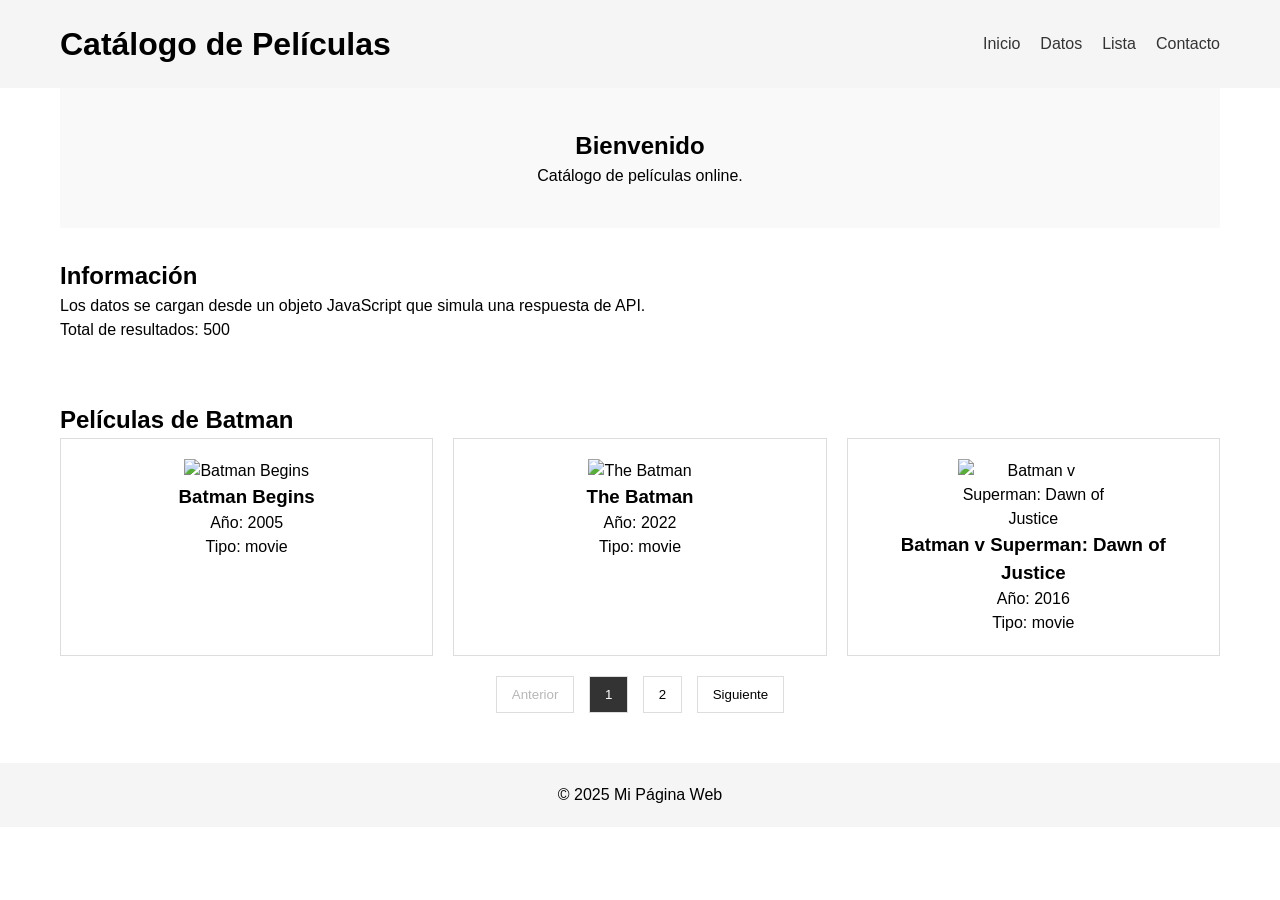
==== web-api-taller/index.html @ 33dc82f8 "feat: maquetación basica y estilos basicos" ====
<!DOCTYPE html>
<html lang="es">
<head>
    <meta charset="UTF-8">
    <meta name="viewport" content="width=device-width, initial-scale=1.0">
    <title>Catalogo de Películas</title>
    <link rel="stylesheet" href="css/styles.css">
</head>
<body>

    <!-- Header -->
    <header class="header">
        <div class="container">
            <h1>Catálogo de Películas</h1>

            <button class="menu-toggle" aria-expanded="false">☰</button>
            
            <nav class="nav">
                <ul>
                    <li><a href="#inicio">Inicio</a></li>
                    <li><a href="#datos">Datos</a></li>
                    <li><a href="#lista">Lista</a></li>
                    <li><a href="#contacto">Contacto</a></li>
                </ul>
            </nav>
        </div>
    </header>

    <!-- Main content -->
    <main id="main" class="main">
        <div class="container">
            
            <section id="inicio" class="hero">
                <h2>Bienvenido</h2>
                <p>Catálogo de películas online.</p>
            </section>

            <section id="datos" class="section">
                <h2>Información</h2>
                <p>Los datos se cargan desde un objeto JavaScript que simula una respuesta de API.</p>
                <p>Total de resultados: <span id="total-results">Cargando...</span></p>
            </section>

            <section id="lista" class="section">
                <h2>Películas de Batman</h2>
                <div class="grid" id="data-container">
                    <!-- Los datos se cargan aquí dinámicamente con JavaScript -->
                    <p>Cargando películas...</p>
                </div>
                
                <!-- Paginación -->
                <div class="pagination" id="pagination">
                    <button id="prev-btn" disabled>Anterior</button>
                    <button class="page-btn active" data-page="1">1</button>
                    <button class="page-btn" data-page="2">2</button>
                    <button id="next-btn">Siguiente</button>
                </div>
            </section>

        </div>
    </main>

    <!-- Footer -->
    <footer id="contacto" class="footer">
        <div class="container">
            <p>&copy; 2025 Mi Página Web</p>
        </div>
    </footer>

    <script src="js/app.js"></script>
</body>
</html>
---- web-api-taller/css/styles.css ----
/* Reset básico */
* {
    margin: 0;
    padding: 0;
    box-sizing: border-box;
}

body {
    font-family: Arial, sans-serif;
    line-height: 1.5;
}

/* Contenedor */
.container {
    max-width: 1200px;
    margin: 0 auto;
    padding: 0 20px;
}

/* Header y navegación */
.header {
    background: #f5f5f5;
    padding: 20px 0;
}

.header .container {
    display: flex;
    justify-content: space-between;
    align-items: center;
}

.nav ul {
    display: flex;
    list-style: none;
    gap: 20px;
}

.nav a {
    text-decoration: none;
    color: #333;
}

/* Menú móvil */
.menu-toggle {
    display: none;
    background: none;
    border: none;
    font-size: 1.5rem;
}

/* Main content */
.hero {
    text-align: center;
    padding: 40px 0;
    background: #f9f9f9;
}

.section {
    padding: 30px 0;
}

/* Grid */
.grid {
    display: grid;
    grid-template-columns: repeat(3, 1fr);
    gap: 20px;
}

.card {
    border: 1px solid #ddd;
    padding: 20px;
    text-align: center;
}

.movie-poster {
    width: 100%;
    max-width: 150px;
    height: auto;
}

/* Paginación */
.pagination {
    text-align: center;
    margin: 20px 0;
}

.pagination button {
    padding: 10px 15px;
    margin: 0 5px;
    border: 1px solid #ddd;
    background: white;
    cursor: pointer;
}

.pagination button.active {
    background: #333;
    color: white;
}

/* Footer */
.footer {
    background: #f5f5f5;
    text-align: center;
    padding: 20px 0;
}

/* Media queries - Responsivo */
@media (max-width: 768px) {
    .grid {
        grid-template-columns: repeat(2, 1fr);
    }
}

@media (max-width: 480px) {
    .menu-toggle {
        display: block;
    }
    
    .nav {
        display: none;
        position: absolute;
        top: 100%;
        left: 0;
        right: 0;
        background: white;
    }
    
    .nav.active {
        display: block;
    }
    
    .nav ul {
        flex-direction: column;
        gap: 0;
    }
    
    .nav a {
        display: block;
        padding: 15px 20px;
        border-bottom: 1px solid #eee;
    }
    
    .grid {
        grid-template-columns: 1fr;
    }
}
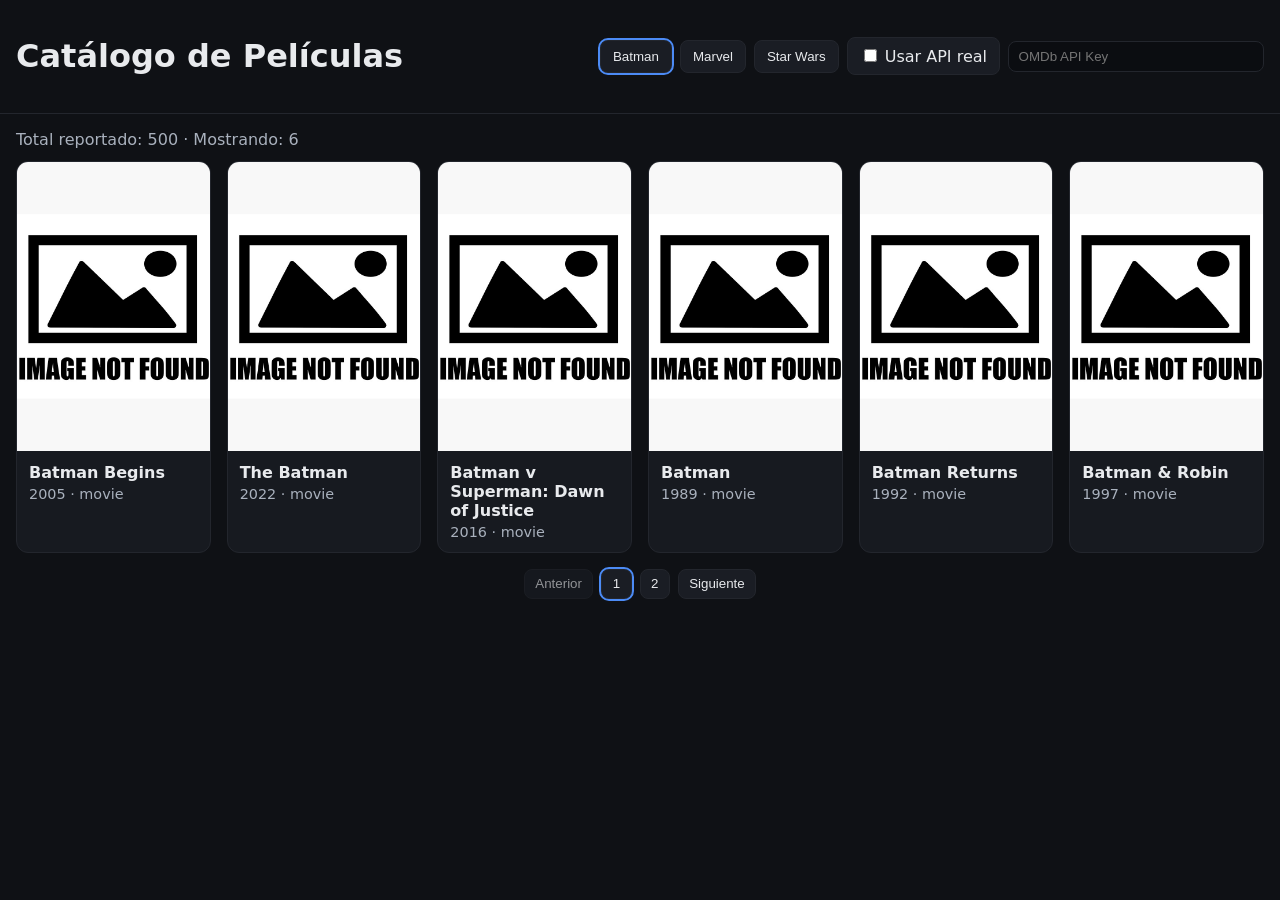
==== commit 3bbbdc14: "refactor: remove mock data and implement API integration for movie search application" ====
--- a/web-api-taller/index.html
+++ b/web-api-taller/index.html
@@ -1,72 +1,46 @@
 <!DOCTYPE html>
 <html lang="es">
 <head>
-    <meta charset="UTF-8">
-    <meta name="viewport" content="width=device-width, initial-scale=1.0">
-    <title>Catalogo de Películas</title>
-    <link rel="stylesheet" href="css/styles.css">
+  <meta charset="UTF-8"/>
+  <meta name="viewport" content="width=device-width, initial-scale=1.0"/>
+  <title>Catálogo de Películas</title>
+  <link rel="stylesheet" href="css/styles.css">
 </head>
 <body>
+  <header>
+    <h1>Catálogo de Películas</h1>
+    <div class="controls">
+      <button id="btnBatman" class="active" aria-pressed="true">Batman</button>
+      <button id="btnMarvel" aria-pressed="false">Marvel</button>
+      <button id="btnStarWars" aria-pressed="false">Star Wars</button>
 
-    <!-- Header -->
-    <header class="header">
-        <div class="container">
-            <h1>Catálogo de Películas</h1>
+      <label>
+        <input id="toggleMode" type="checkbox" />
+        Usar API real
+      </label>
+      <input id="apikey" placeholder="OMDb API Key" style="background:#0b0d11;color:#e8eaed;border:1px solid #23262d;padding:.45rem .6rem;border-radius:.5rem;width:16rem;">
+    </div>
+  </header>
 
-            <button class="menu-toggle" aria-expanded="false">☰</button>
-            
-            <nav class="nav">
-                <ul>
-                    <li><a href="#inicio">Inicio</a></li>
-                    <li><a href="#datos">Datos</a></li>
-                    <li><a href="#lista">Lista</a></li>
-                    <li><a href="#contacto">Contacto</a></li>
-                </ul>
-            </nav>
-        </div>
-    </header>
+  <main>
+    <div class="stats">
+      Total reportado: <span id="total">0</span> · Mostrando: <span id="count">0</span>
+    </div>
 
-    <!-- Main content -->
-    <main id="main" class="main">
-        <div class="container">
-            
-            <section id="inicio" class="hero">
-                <h2>Bienvenido</h2>
-                <p>Catálogo de películas online.</p>
-            </section>
+    <section id="status" class="sr-only" aria-live="polite"></section>
 
-            <section id="datos" class="section">
-                <h2>Información</h2>
-                <p>Los datos se cargan desde un objeto JavaScript que simula una respuesta de API.</p>
-                <p>Total de resultados: <span id="total-results">Cargando...</span></p>
-            </section>
+    <section id="grid" class="grid" aria-label="Listado de películas"></section>
 
-            <section id="lista" class="section">
-                <h2>Películas de Batman</h2>
-                <div class="grid" id="data-container">
-                    <!-- Los datos se cargan aquí dinámicamente con JavaScript -->
-                    <p>Cargando películas...</p>
-                </div>
-                
-                <!-- Paginación -->
-                <div class="pagination" id="pagination">
-                    <button id="prev-btn" disabled>Anterior</button>
-                    <button class="page-btn active" data-page="1">1</button>
-                    <button class="page-btn" data-page="2">2</button>
-                    <button id="next-btn">Siguiente</button>
-                </div>
-            </section>
+    <nav id="pagination" class="pagination" aria-label="Paginación">
+      <button id="prevBtn" disabled>Anterior</button>
+      <button id="nextBtn" disabled>Siguiente</button>
+    </nav>
+  </main>
 
-        </div>
-    </main>
+  <!-- (Opcional) también podrías definir la key global así:
+  <script>window.OMDB_API_KEY = "TU_API_KEY_REAL";</script>
+  -->
 
-    <!-- Footer -->
-    <footer id="contacto" class="footer">
-        <div class="container">
-            <p>&copy; 2025 Mi Página Web</p>
-        </div>
-    </footer>
-
-    <script src="js/app.js"></script>
+  <script src="js/app.js"></script>
 </body>
 </html>
--- a/web-api-taller/css/styles.css
+++ b/web-api-taller/css/styles.css
@@ -1,146 +1,134 @@
-/* Reset básico */
+:root {
+    --pad: 1rem;
+    --bg: #0f1115;
+    --fg: #e8eaed;
+    --muted: #a9b1bd;
+    --box: #1a1d24;
+    --line: #23262d;
+}
+
 * {
-    margin: 0;
-    padding: 0;
     box-sizing: border-box;
 }
 
 body {
-    font-family: Arial, sans-serif;
-    line-height: 1.5;
+    margin: 0;
+    font-family: system-ui, Arial, sans-serif;
+    background: var(--bg);
+    color: var(--fg);
 }
 
-/* Contenedor */
-.container {
-    max-width: 1200px;
-    margin: 0 auto;
-    padding: 0 20px;
+header {
+    display: flex;
+    flex-wrap: wrap;
+    gap: .75rem;
+    align-items: center;
+    justify-content: space-between;
+    padding: var(--pad);
+    border-bottom: 1px solid var(--line);
 }
 
-/* Header y navegación */
-.header {
-    background: #f5f5f5;
-    padding: 20px 0;
+.controls {
+    display: flex;
+    gap: .5rem;
+    align-items: center;
+    flex-wrap: wrap;
 }
 
-.header .container {
-    display: flex;
-    justify-content: space-between;
-    align-items: center;
+.controls button,
+.controls label {
+    background: var(--box);
+    border: 1px solid var(--line);
+    color: var(--fg);
+    padding: .5rem .75rem;
+    border-radius: .5rem;
+    cursor: pointer;
 }
 
-.nav ul {
-    display: flex;
-    list-style: none;
-    gap: 20px;
+.controls button.active {
+    outline: 2px solid #4c8bf5;
 }
 
-.nav a {
-    text-decoration: none;
-    color: #333;
+main {
+    padding: var(--pad);
 }
 
-/* Menú móvil */
-.menu-toggle {
-    display: none;
-    background: none;
-    border: none;
-    font-size: 1.5rem;
+.stats {
+    margin-bottom: .75rem;
+    color: var(--muted);
 }
 
-/* Main content */
-.hero {
-    text-align: center;
-    padding: 40px 0;
-    background: #f9f9f9;
-}
-
-.section {
-    padding: 30px 0;
-}
-
-/* Grid */
 .grid {
     display: grid;
-    grid-template-columns: repeat(3, 1fr);
-    gap: 20px;
+    gap: var(--pad);
+    grid-template-columns: repeat(auto-fill, minmax(180px, 1fr));
 }
 
 .card {
-    border: 1px solid #ddd;
-    padding: 20px;
-    text-align: center;
+    background: #171a20;
+    border: 1px solid var(--line);
+    border-radius: .75rem;
+    overflow: hidden;
+    display: flex;
+    flex-direction: column;
 }
 
-.movie-poster {
+.card img {
     width: 100%;
-    max-width: 150px;
-    height: auto;
+    aspect-ratio: 2/3;
+    object-fit: cover;
+    background: #0b0d11;
 }
 
-/* Paginación */
+.card .content {
+    padding: .75rem;
+}
+
+.card h3 {
+    margin: 0 0 .25rem;
+    font-size: 1rem;
+}
+
+.card p {
+    margin: 0;
+    color: var(--muted);
+    font-size: .9rem;
+}
+
 .pagination {
-    text-align: center;
-    margin: 20px 0;
+    display: flex;
+    gap: .5rem;
+    align-items: center;
+    justify-content: center;
+    padding: var(--pad);
 }
 
 .pagination button {
-    padding: 10px 15px;
-    margin: 0 5px;
-    border: 1px solid #ddd;
-    background: white;
+    background: var(--box);
+    border: 1px solid var(--line);
+    color: var(--fg);
+    padding: .4rem .65rem;
+    border-radius: .5rem;
     cursor: pointer;
 }
 
-.pagination button.active {
-    background: #333;
-    color: white;
+.pagination button[disabled] {
+    opacity: .6;
+    cursor: not-allowed;
 }
 
-/* Footer */
-.footer {
-    background: #f5f5f5;
-    text-align: center;
-    padding: 20px 0;
+.page-btn.active {
+    outline: 2px solid #4c8bf5;
 }
 
-/* Media queries - Responsivo */
-@media (max-width: 768px) {
-    .grid {
-        grid-template-columns: repeat(2, 1fr);
-    }
-}
-
-@media (max-width: 480px) {
-    .menu-toggle {
-        display: block;
-    }
-    
-    .nav {
-        display: none;
-        position: absolute;
-        top: 100%;
-        left: 0;
-        right: 0;
-        background: white;
-    }
-    
-    .nav.active {
-        display: block;
-    }
-    
-    .nav ul {
-        flex-direction: column;
-        gap: 0;
-    }
-    
-    .nav a {
-        display: block;
-        padding: 15px 20px;
-        border-bottom: 1px solid #eee;
-    }
-    
-    .grid {
-        grid-template-columns: 1fr;
-    }
+.sr-only {
+    position: absolute;
+    width: 1px;
+    height: 1px;
+    padding: 0;
+    margin: -1px;
+    overflow: hidden;
+    clip: rect(0, 0, 0, 0);
+    white-space: nowrap;
+    border: 0;
 }
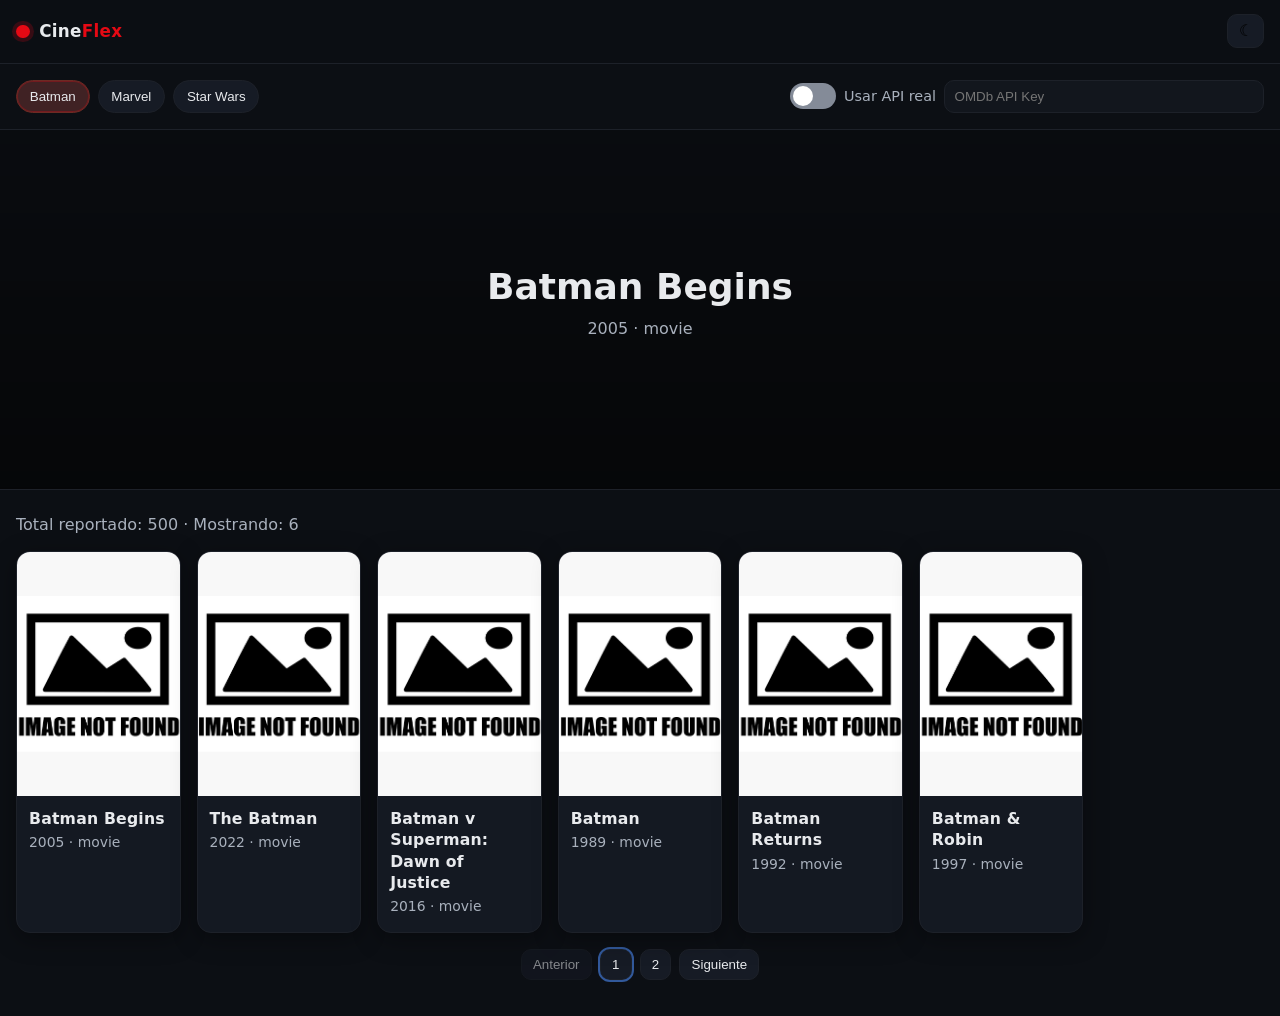
==== commit 3d6079ef: "feat: update styles" ====
--- a/web-api-taller/index.html
+++ b/web-api-taller/index.html
@@ -1,28 +1,57 @@
 <!DOCTYPE html>
-<html lang="es">
+<html lang="es" data-theme="dark">
 <head>
   <meta charset="UTF-8"/>
   <meta name="viewport" content="width=device-width, initial-scale=1.0"/>
   <title>Catálogo de Películas</title>
   <link rel="stylesheet" href="css/styles.css">
+  <meta name="color-scheme" content="light dark">
 </head>
 <body>
-  <header>
-    <h1>Catálogo de Películas</h1>
-    <div class="controls">
-      <button id="btnBatman" class="active" aria-pressed="true">Batman</button>
-      <button id="btnMarvel" aria-pressed="false">Marvel</button>
-      <button id="btnStarWars" aria-pressed="false">Star Wars</button>
+  <header class="site-header">
+    <div class="brand">
+      <span class="logo-dot"></span>
+      <h1 class="logo">Cine<span>Flex</span></h1>
+    </div>
 
-      <label>
-        <input id="toggleMode" type="checkbox" />
-        Usar API real
-      </label>
-      <input id="apikey" placeholder="OMDb API Key" style="background:#0b0d11;color:#e8eaed;border:1px solid #23262d;padding:.45rem .6rem;border-radius:.5rem;width:16rem;">
+    <div class="header-actions">
+      <!-- Theme toggle -->
+      <button id="themeToggle" class="icon-btn" aria-label="Cambiar tema" title="Cambiar tema">
+        <!-- ícono cambia vía CSS -->
+        <span class="icon theme"></span>
+      </button>
     </div>
   </header>
 
-  <main>
+  <nav class="top-controls">
+    <div class="pill-group" role="tablist" aria-label="Colecciones">
+      <button id="btnBatman" class="pill active" aria-pressed="true" role="tab">Batman</button>
+      <button id="btnMarvel" class="pill" aria-pressed="false" role="tab">Marvel</button>
+      <button id="btnStarWars" class="pill" aria-pressed="false" role="tab">Star Wars</button>
+    </div>
+
+    <div class="mode-group">
+      <label class="switch">
+        <input id="toggleMode" type="checkbox" />
+        <span class="slider"></span>
+      </label>
+      <span class="switch-label">Usar API real</span>
+
+      <input id="apikey" class="apikey" placeholder="OMDb API Key">
+    </div>
+  </nav>
+
+  <!-- Hero -->
+  <section id="hero" class="hero" aria-label="Destacado">
+    <div class="hero-bg" id="heroBg" aria-hidden="true"></div>
+    <div class="hero-overlay"></div>
+    <div class="hero-content">
+      <h2 id="heroTitle">Explora y descubre</h2>
+      <p id="heroSubtitle" class="muted">Elige una colección y navega por el catálogo.</p>
+    </div>
+  </section>
+
+  <main class="container">
     <div class="stats">
       Total reportado: <span id="total">0</span> · Mostrando: <span id="count">0</span>
     </div>
--- a/web-api-taller/css/styles.css
+++ b/web-api-taller/css/styles.css
@@ -1,134 +1,273 @@
+/* --------- Tema (Light/Dark) con variables --------- */
 :root {
-    --pad: 1rem;
-    --bg: #0f1115;
-    --fg: #e8eaed;
-    --muted: #a9b1bd;
-    --box: #1a1d24;
-    --line: #23262d;
-}
-
-* {
-    box-sizing: border-box;
-}
-
+  --radius: 14px;
+  --transition: 200ms ease;
+
+  /* Dark por defecto */
+  --bg: #0c0f14;
+  --bg-elev: #12161d;
+  --fg: #e8eaed;
+  --muted: #a9b1bd;
+  --line: #1d2129;
+  --accent: #e50914;
+  --accent-2: #4c8bf5;
+  --card: #141922;
+  --chip: #161b25;
+  --shadow: 0 6px 24px rgba(0,0,0,.35);
+  --blur: saturate(1.2) blur(18px);
+}
+
+@media (prefers-color-scheme: light) {
+  html:not([data-theme="dark"]) {
+    --bg: #f7f8fb;
+    --bg-elev: #ffffff;
+    --fg: #0f1115;
+    --muted: #606770;
+    --line: #e6e8ef;
+    --accent: #e50914;
+    --accent-2: #316de0;
+    --card: #ffffff;
+    --chip: #f0f3f9;
+    --shadow: 0 8px 24px rgba(0,0,0,.08);
+    --blur: saturate(1.05) blur(14px);
+  }
+}
+
+html[data-theme="light"] {
+  --bg: #f7f8fb;
+  --bg-elev: #ffffff;
+  --fg: #0f1115;
+  --muted: #606770;
+  --line: #e6e8ef;
+  --accent: #e50914;
+  --accent-2: #316de0;
+  --card: #ffffff;
+  --chip: #f0f3f9;
+  --shadow: 0 8px 24px rgba(0,0,0,.08);
+  --blur: saturate(1.05) blur(14px);
+}
+
+/* --------- Reset básico --------- */
+* { box-sizing: border-box; }
+html, body { height: 100%; }
 body {
-    margin: 0;
-    font-family: system-ui, Arial, sans-serif;
-    background: var(--bg);
-    color: var(--fg);
-}
-
-header {
-    display: flex;
-    flex-wrap: wrap;
-    gap: .75rem;
-    align-items: center;
-    justify-content: space-between;
-    padding: var(--pad);
-    border-bottom: 1px solid var(--line);
-}
-
-.controls {
-    display: flex;
-    gap: .5rem;
-    align-items: center;
-    flex-wrap: wrap;
-}
-
-.controls button,
-.controls label {
-    background: var(--box);
-    border: 1px solid var(--line);
-    color: var(--fg);
-    padding: .5rem .75rem;
-    border-radius: .5rem;
-    cursor: pointer;
-}
-
-.controls button.active {
-    outline: 2px solid #4c8bf5;
-}
-
-main {
-    padding: var(--pad);
-}
-
-.stats {
-    margin-bottom: .75rem;
-    color: var(--muted);
-}
-
+  margin: 0;
+  font-family: ui-sans-serif, system-ui, -apple-system, Segoe UI, Roboto, Arial, "Noto Sans", "Apple Color Emoji", "Segoe UI Emoji";
+  background: var(--bg);
+  color: var(--fg);
+  line-height: 1.35;
+}
+
+/* --------- Header --------- */
+.site-header {
+  position: sticky;
+  top: 0;
+  z-index: 40;
+  display: flex;
+  align-items: center;
+  justify-content: space-between;
+  gap: .75rem;
+  padding: .9rem 1rem;
+  background: color-mix(in lab, var(--bg) 88%, transparent);
+  backdrop-filter: var(--blur);
+  border-bottom: 1px solid var(--line);
+}
+
+.brand { display: flex; align-items: center; gap: .6rem; }
+.logo-dot {
+  width: .85rem; height: .85rem; border-radius: 999px; background: var(--accent);
+  box-shadow: 0 0 0 .25rem color-mix(in lab, var(--accent) 20%, transparent);
+}
+.logo { margin: 0; font-size: 1.05rem; letter-spacing: .3px; font-weight: 700; }
+.logo span { color: var(--accent); }
+
+.header-actions { display: flex; align-items: center; gap: .5rem; }
+
+.icon-btn {
+  background: var(--chip);
+  border: 1px solid var(--line);
+  border-radius: 10px;
+  padding: .5rem .65rem;
+  cursor: pointer;
+  transition: transform var(--transition), background var(--transition);
+}
+.icon-btn:hover { transform: translateY(-1px); }
+
+/* icono tema */
+.icon.theme::before {
+  content: "☾";
+  display: block;
+  font-size: 1rem;
+  line-height: 1;
+}
+html[data-theme="light"] .icon.theme::before { content: "☼"; }
+
+/* --------- Controles superiores --------- */
+.top-controls {
+  display: grid;
+  grid-template-columns: 1fr auto;
+  gap: .75rem 1rem;
+  padding: 1rem;
+  border-bottom: 1px solid var(--line);
+  background: var(--bg);
+}
+
+.pill-group {
+  display: flex; flex-wrap: wrap; gap: .5rem;
+}
+.pill {
+  appearance: none;
+  border: 1px solid var(--line);
+  background: var(--chip);
+  color: var(--fg);
+  padding: .45rem .8rem;
+  border-radius: 999px;
+  cursor: pointer;
+  transition: background var(--transition), transform var(--transition), border-color var(--transition);
+}
+.pill.active {
+  background: color-mix(in lab, var(--accent) 20%, var(--chip));
+  border-color: color-mix(in lab, var(--accent) 40%, var(--line));
+  box-shadow: inset 0 0 0 1px color-mix(in lab, var(--accent) 30%, transparent);
+}
+
+.mode-group {
+  display: flex; flex-wrap: wrap; align-items: center; justify-content: flex-end;
+  gap: .5rem;
+}
+
+.apikey {
+  background: var(--bg-elev);
+  color: var(--fg);
+  border: 1px solid var(--line);
+  padding: .5rem .6rem;
+  border-radius: 10px;
+  width: min(20rem, 55vw);
+}
+
+/* switch estilo iOS */
+.switch { position: relative; display: inline-block; width: 46px; height: 26px; }
+.switch input { opacity: 0; width: 0; height: 0; }
+.slider {
+  position: absolute; inset: 0;
+  cursor: pointer;
+  background: #848b98; border-radius: 999px;
+  transition: background var(--transition);
+}
+.slider::before {
+  content: "";
+  position: absolute; height: 20px; width: 20px; left: 3px; top: 3px;
+  background: white; border-radius: 999px; transition: transform var(--transition);
+}
+.switch input:checked + .slider { background: var(--accent-2); }
+.switch input:checked + .slider::before { transform: translateX(20px); }
+.switch-label { color: var(--muted); font-size: .9rem; }
+
+/* --------- Hero --------- */
+.hero {
+  position: relative;
+  min-height: clamp(180px, 30vw, 360px);
+  display: grid; place-items: center;
+  overflow: hidden;
+  border-bottom: 1px solid var(--line);
+}
+.hero-bg {
+  position: absolute; inset: 0; background-size: cover; background-position: center;
+  filter: blur(18px) saturate(1.1) brightness(.65);
+  transform: scale(1.1);
+}
+html[data-theme="light"] .hero-bg { filter: blur(16px) saturate(1.05) brightness(.95); }
+.hero-overlay {
+  position: absolute; inset: 0;
+  background: linear-gradient(180deg, rgba(0,0,0,.25) 0%, rgba(0,0,0,.6) 100%);
+  mix-blend-mode: multiply;
+  pointer-events: none;
+}
+html[data-theme="light"] .hero-overlay {
+  background: linear-gradient(180deg, rgba(255,255,255,.0) 0%, rgba(255,255,255,.6) 100%);
+  mix-blend-mode: normal;
+}
+.hero-content {
+  position: relative; text-align: center; padding: 2.5rem 1rem;
+}
+.hero h2 { margin: 0; font-size: clamp(1.25rem, 3.5vw, 2.25rem); }
+.muted { color: var(--muted); margin-top: .35rem; }
+
+/* --------- Contenido --------- */
+.container { padding: 1rem; }
+
+.stats { margin: .5rem 0 1rem; color: var(--muted); }
+
+/* --------- Grid estilo catálogo --------- */
 .grid {
-    display: grid;
-    gap: var(--pad);
-    grid-template-columns: repeat(auto-fill, minmax(180px, 1fr));
+  display: grid;
+  gap: clamp(.75rem, 2vw, 1rem);
+  grid-template-columns: repeat(auto-fill, minmax(160px, 1fr));
 }
 
 .card {
-    background: #171a20;
-    border: 1px solid var(--line);
-    border-radius: .75rem;
-    overflow: hidden;
-    display: flex;
-    flex-direction: column;
-}
+  position: relative;
+  background: var(--card);
+  border: 1px solid var(--line);
+  border-radius: var(--radius);
+  overflow: hidden;
+  box-shadow: var(--shadow);
+  transition: transform var(--transition), box-shadow var(--transition), border-color var(--transition);
+  display: flex; flex-direction: column;
+}
+.card:hover { transform: translateY(-3px); }
 
 .card img {
-    width: 100%;
-    aspect-ratio: 2/3;
-    object-fit: cover;
-    background: #0b0d11;
+  width: 100%;
+  aspect-ratio: 2/3;
+  object-fit: cover;
+  background: #0b0d11;
+  display: block;
 }
 
 .card .content {
-    padding: .75rem;
-}
-
+  padding: .75rem .75rem 1rem;
+}
 .card h3 {
-    margin: 0 0 .25rem;
-    font-size: 1rem;
-}
-
+  margin: 0 0 .25rem;
+  font-size: .98rem;
+  font-weight: 700;
+  letter-spacing: .2px;
+}
 .card p {
-    margin: 0;
-    color: var(--muted);
-    font-size: .9rem;
-}
-
+  margin: 0; color: var(--muted); font-size: .87rem;
+}
+
+/* --------- Paginación --------- */
 .pagination {
-    display: flex;
-    gap: .5rem;
-    align-items: center;
-    justify-content: center;
-    padding: var(--pad);
-}
-
+  display: flex; gap: .5rem; align-items: center; justify-content: center;
+  padding: 1rem 0 1.25rem;
+}
 .pagination button {
-    background: var(--box);
-    border: 1px solid var(--line);
-    color: var(--fg);
-    padding: .4rem .65rem;
-    border-radius: .5rem;
-    cursor: pointer;
-}
-
-.pagination button[disabled] {
-    opacity: .6;
-    cursor: not-allowed;
-}
-
-.page-btn.active {
-    outline: 2px solid #4c8bf5;
-}
-
+  background: var(--chip);
+  border: 1px solid var(--line);
+  color: var(--fg);
+  padding: .45rem .7rem;
+  border-radius: 10px;
+  cursor: pointer;
+}
+.pagination button[disabled] { opacity: .55; cursor: not-allowed; }
+.page-btn.active { outline: 2px solid color-mix(in lab, var(--accent-2) 60%, transparent); }
+
+/* --------- Accesibilidad --------- */
 .sr-only {
-    position: absolute;
-    width: 1px;
-    height: 1px;
-    padding: 0;
-    margin: -1px;
-    overflow: hidden;
-    clip: rect(0, 0, 0, 0);
-    white-space: nowrap;
-    border: 0;
-}+  position: absolute; width: 1px; height: 1px; padding: 0; margin: -1px;
+  overflow: hidden; clip: rect(0, 0, 0, 0); white-space: nowrap; border: 0;
+}
+
+/* --------- Responsivo --------- */
+@media (max-width: 860px) {
+  .top-controls {
+    grid-template-columns: 1fr;
+  }
+  .mode-group { justify-content: flex-start; }
+}
+@media (max-width: 420px) {
+  .pill { padding: .4rem .65rem; font-size: .92rem; }
+  .apikey { width: 100%; }
+}
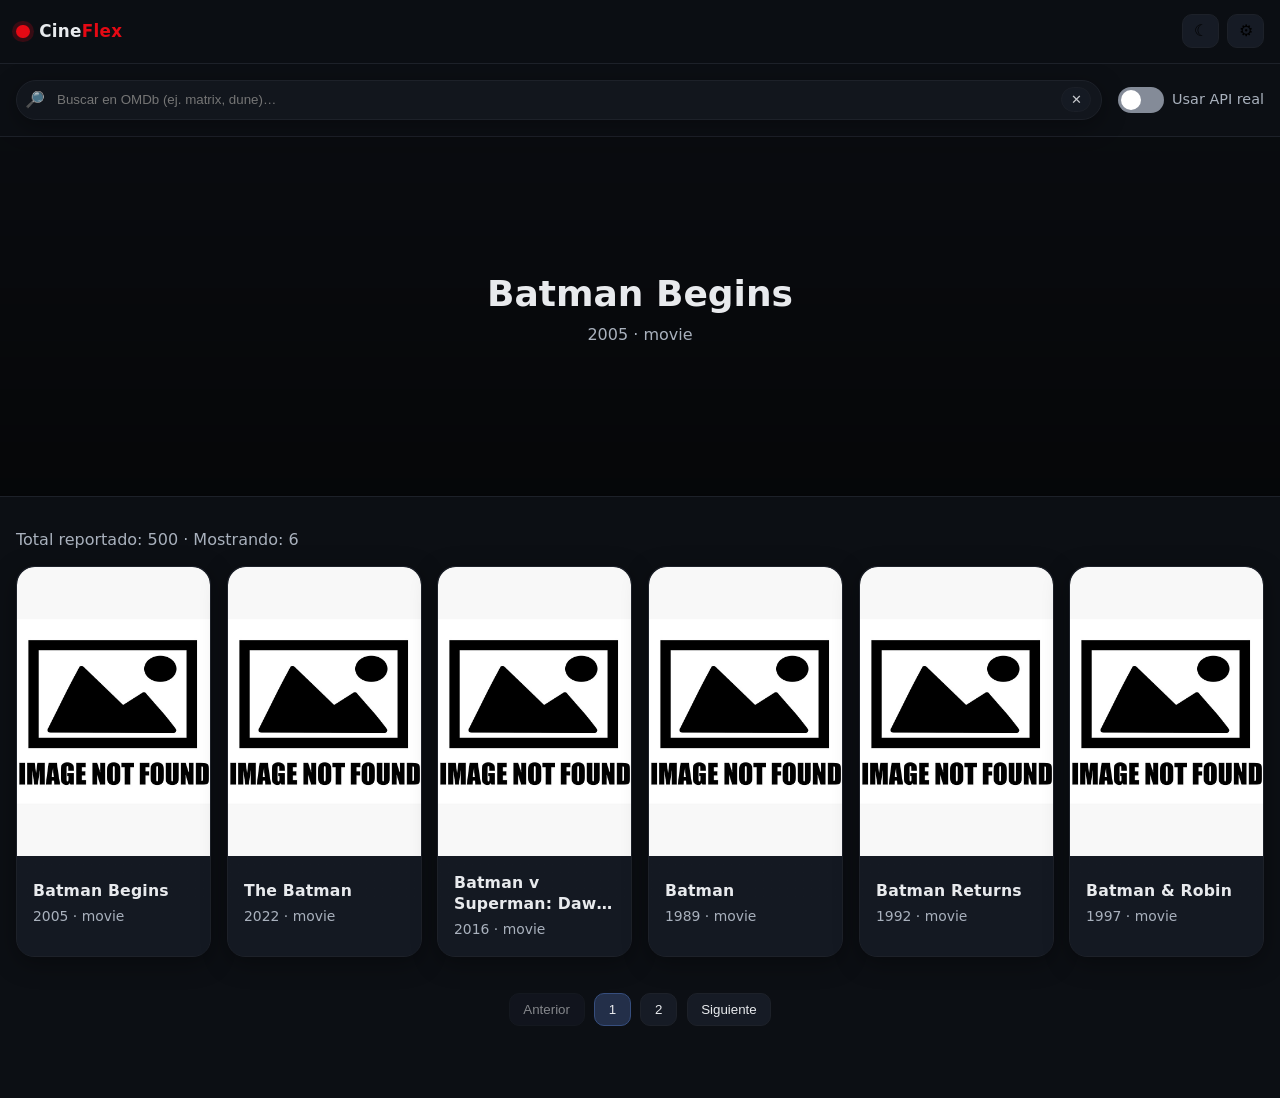
==== commit 21b79086: "feat: Implement settings modal for API key management and enhance search functionality - Added a mod" ====
--- a/web-api-taller/index.html
+++ b/web-api-taller/index.html
@@ -1,12 +1,14 @@
 <!DOCTYPE html>
 <html lang="es" data-theme="dark">
+
 <head>
-  <meta charset="UTF-8"/>
-  <meta name="viewport" content="width=device-width, initial-scale=1.0"/>
+  <meta charset="UTF-8" />
+  <meta name="viewport" content="width=device-width, initial-scale=1.0" />
   <title>Catálogo de Películas</title>
   <link rel="stylesheet" href="css/styles.css">
   <meta name="color-scheme" content="light dark">
 </head>
+
 <body>
   <header class="site-header">
     <div class="brand">
@@ -15,31 +17,53 @@
     </div>
 
     <div class="header-actions">
-      <!-- Theme toggle -->
+      <!-- Cambiar tema -->
       <button id="themeToggle" class="icon-btn" aria-label="Cambiar tema" title="Cambiar tema">
-        <!-- ícono cambia vía CSS -->
         <span class="icon theme"></span>
+      </button>
+
+      <!-- Configuración -->
+      <button id="settingsBtn" class="icon-btn" aria-label="Configuración" title="Configuración">
+        <span class="icon gear"></span>
       </button>
     </div>
   </header>
 
   <nav class="top-controls">
-    <div class="pill-group" role="tablist" aria-label="Colecciones">
-      <button id="btnBatman" class="pill active" aria-pressed="true" role="tab">Batman</button>
-      <button id="btnMarvel" class="pill" aria-pressed="false" role="tab">Marvel</button>
-      <button id="btnStarWars" class="pill" aria-pressed="false" role="tab">Star Wars</button>
-    </div>
+    <!-- Buscador -->
+    <form class="search" id="searchForm" role="search" aria-label="Buscar películas">
+      <span class="search-icon">🔎</span>
+      <input id="searchInput" type="search" placeholder="Buscar en OMDb (ej. matrix, dune)…" autocomplete="off" />
+      <button type="button" id="clearSearch" class="clear" aria-label="Limpiar búsqueda">✕</button>
+    </form>
 
+    <!-- Modo API -->
     <div class="mode-group">
       <label class="switch">
         <input id="toggleMode" type="checkbox" />
         <span class="slider"></span>
       </label>
       <span class="switch-label">Usar API real</span>
-
-      <input id="apikey" class="apikey" placeholder="OMDb API Key">
     </div>
   </nav>
+
+  <!-- Modal de Configuración -->
+  <dialog id="settingsDialog" class="settings-dialog">
+    <form method="dialog" class="settings-card" id="settingsForm">
+      <h3>Configuración</h3>
+      <label class="field">
+        <span>OMDb API Key</span>
+        <input id="apikeySetting" type="text" placeholder="p.ej. 503d794f" autocomplete="off" />
+      </label>
+
+      <div class="actions">
+        <button type="submit" id="saveSettings" class="btn primary">Guardar</button>
+        <button type="button" id="closeSettings" class="btn">Cerrar</button>
+      </div>
+      <p class="hint">La clave se guarda en este navegador (localStorage).</p>
+    </form>
+  </dialog>
+
 
   <!-- Hero -->
   <section id="hero" class="hero" aria-label="Destacado">
@@ -72,4 +96,5 @@
 
   <script src="js/app.js"></script>
 </body>
-</html>
+
+</html>
--- a/web-api-taller/css/styles.css
+++ b/web-api-taller/css/styles.css
@@ -13,7 +13,7 @@
   --accent-2: #4c8bf5;
   --card: #141922;
   --chip: #161b25;
-  --shadow: 0 6px 24px rgba(0,0,0,.35);
+  --shadow: 0 6px 24px rgba(0, 0, 0, .35);
   --blur: saturate(1.2) blur(18px);
 }
 
@@ -28,7 +28,7 @@
     --accent-2: #316de0;
     --card: #ffffff;
     --chip: #f0f3f9;
-    --shadow: 0 8px 24px rgba(0,0,0,.08);
+    --shadow: 0 8px 24px rgba(0, 0, 0, .08);
     --blur: saturate(1.05) blur(14px);
   }
 }
@@ -43,13 +43,20 @@
   --accent-2: #316de0;
   --card: #ffffff;
   --chip: #f0f3f9;
-  --shadow: 0 8px 24px rgba(0,0,0,.08);
+  --shadow: 0 8px 24px rgba(0, 0, 0, .08);
   --blur: saturate(1.05) blur(14px);
 }
 
 /* --------- Reset básico --------- */
-* { box-sizing: border-box; }
-html, body { height: 100%; }
+* {
+  box-sizing: border-box;
+}
+
+html,
+body {
+  height: 100%;
+}
+
 body {
   margin: 0;
   font-family: ui-sans-serif, system-ui, -apple-system, Segoe UI, Roboto, Arial, "Noto Sans", "Apple Color Emoji", "Segoe UI Emoji";
@@ -73,15 +80,36 @@
   border-bottom: 1px solid var(--line);
 }
 
-.brand { display: flex; align-items: center; gap: .6rem; }
+.brand {
+  display: flex;
+  align-items: center;
+  gap: .6rem;
+}
+
 .logo-dot {
-  width: .85rem; height: .85rem; border-radius: 999px; background: var(--accent);
+  width: .85rem;
+  height: .85rem;
+  border-radius: 999px;
+  background: var(--accent);
   box-shadow: 0 0 0 .25rem color-mix(in lab, var(--accent) 20%, transparent);
 }
-.logo { margin: 0; font-size: 1.05rem; letter-spacing: .3px; font-weight: 700; }
-.logo span { color: var(--accent); }
-
-.header-actions { display: flex; align-items: center; gap: .5rem; }
+
+.logo {
+  margin: 0;
+  font-size: 1.05rem;
+  letter-spacing: .3px;
+  font-weight: 700;
+}
+
+.logo span {
+  color: var(--accent);
+}
+
+.header-actions {
+  display: flex;
+  align-items: center;
+  gap: .5rem;
+}
 
 .icon-btn {
   background: var(--chip);
@@ -91,7 +119,10 @@
   cursor: pointer;
   transition: transform var(--transition), background var(--transition);
 }
-.icon-btn:hover { transform: translateY(-1px); }
+
+.icon-btn:hover {
+  transform: translateY(-1px);
+}
 
 /* icono tema */
 .icon.theme::before {
@@ -100,7 +131,18 @@
   font-size: 1rem;
   line-height: 1;
 }
-html[data-theme="light"] .icon.theme::before { content: "☼"; }
+
+html[data-theme="light"] .icon.theme::before {
+  content: "☼";
+}
+
+/* Icono engranaje */
+.icon.gear::before {
+  content: "⚙";
+  display: block;
+  font-size: 1rem;
+  line-height: 1;
+}
 
 /* --------- Controles superiores --------- */
 .top-controls {
@@ -112,152 +154,350 @@
   background: var(--bg);
 }
 
-.pill-group {
-  display: flex; flex-wrap: wrap; gap: .5rem;
-}
-.pill {
+.mode-group {
+  display: flex;
+  flex-wrap: wrap;
+  align-items: center;
+  justify-content: flex-end;
+  gap: .5rem;
+}
+
+.switch {
+  position: relative;
+  display: inline-block;
+  width: 46px;
+  height: 26px;
+}
+
+.switch input {
+  opacity: 0;
+  width: 0;
+  height: 0;
+}
+
+.slider {
+  position: absolute;
+  inset: 0;
+  cursor: pointer;
+  background: #848b98;
+  border-radius: 999px;
+  transition: background var(--transition);
+}
+
+.slider::before {
+  content: "";
+  position: absolute;
+  height: 20px;
+  width: 20px;
+  left: 3px;
+  top: 3px;
+  background: white;
+  border-radius: 999px;
+  transition: transform var(--transition);
+}
+
+.switch input:checked+.slider {
+  background: var(--accent-2);
+}
+
+.switch input:checked+.slider::before {
+  transform: translateX(20px);
+}
+
+.switch-label {
+  color: var(--muted);
+  font-size: .9rem;
+}
+
+/* --------- Buscador --------- */
+.search {
+  display: grid;
+  grid-template-columns: auto 1fr auto;
+  align-items: center;
+  gap: .5rem;
+  background: var(--bg-elev);
+  border: 1px solid var(--line);
+  border-radius: 999px;
+  padding: .4rem .6rem .4rem .5rem;
+  min-width: min(36rem, 100%);
+  box-shadow: var(--shadow);
+}
+
+.search-icon {
+  opacity: .8;
+  font-size: 1rem;
+}
+
+.search input {
+  background: transparent;
+  border: 0;
+  color: var(--fg);
+  outline: none;
+  padding: .25rem .25rem;
+  min-width: 10rem;
+}
+
+.search .clear {
   appearance: none;
-  border: 1px solid var(--line);
+  border: 0;
   background: var(--chip);
   color: var(--fg);
-  padding: .45rem .8rem;
+  border: 1px solid var(--line);
+  padding: .25rem .55rem;
   border-radius: 999px;
   cursor: pointer;
-  transition: background var(--transition), transform var(--transition), border-color var(--transition);
-}
-.pill.active {
-  background: color-mix(in lab, var(--accent) 20%, var(--chip));
-  border-color: color-mix(in lab, var(--accent) 40%, var(--line));
-  box-shadow: inset 0 0 0 1px color-mix(in lab, var(--accent) 30%, transparent);
-}
-
-.mode-group {
-  display: flex; flex-wrap: wrap; align-items: center; justify-content: flex-end;
+  opacity: .85;
+}
+
+.search .clear:hover {
+  opacity: 1;
+}
+
+/* Dialog de Configuración */
+.settings-dialog::backdrop {
+  background: rgba(0, 0, 0, .5);
+}
+
+.settings-card {
+  width: min(480px, 92vw);
+  background: var(--bg-elev);
+  color: var(--fg);
+  border: 1px solid var(--line);
+  border-radius: 16px;
+  padding: 1rem 1rem 1.1rem;
+  box-shadow: var(--shadow);
+}
+
+.settings-card h3 {
+  margin: 0 0 .75rem 0;
+}
+
+.field {
+  display: grid;
+  gap: .35rem;
+  margin-bottom: .85rem;
+}
+
+.field span {
+  color: var(--muted);
+  font-size: .9rem;
+}
+
+.field input {
+  background: var(--bg);
+  color: var(--fg);
+  border: 1px solid var(--line);
+  padding: .55rem .6rem;
+  border-radius: 10px;
+  width: 100%;
+}
+
+.actions {
+  display: flex;
   gap: .5rem;
-}
-
-.apikey {
-  background: var(--bg-elev);
-  color: var(--fg);
-  border: 1px solid var(--line);
-  padding: .5rem .6rem;
+  justify-content: flex-end;
+  margin-top: .5rem;
+}
+
+.btn {
+  appearance: none;
+  border: 1px solid var(--line);
+  background: var(--chip);
+  color: var(--fg);
+  padding: .5rem .8rem;
   border-radius: 10px;
-  width: min(20rem, 55vw);
-}
-
-/* switch estilo iOS */
-.switch { position: relative; display: inline-block; width: 46px; height: 26px; }
-.switch input { opacity: 0; width: 0; height: 0; }
-.slider {
-  position: absolute; inset: 0;
   cursor: pointer;
-  background: #848b98; border-radius: 999px;
-  transition: background var(--transition);
-}
-.slider::before {
-  content: "";
-  position: absolute; height: 20px; width: 20px; left: 3px; top: 3px;
-  background: white; border-radius: 999px; transition: transform var(--transition);
-}
-.switch input:checked + .slider { background: var(--accent-2); }
-.switch input:checked + .slider::before { transform: translateX(20px); }
-.switch-label { color: var(--muted); font-size: .9rem; }
+}
+
+.btn.primary {
+  background: color-mix(in lab, var(--accent-2) 20%, var(--chip));
+  border-color: color-mix(in lab, var(--accent-2) 45%, var(--line));
+}
+
+.hint {
+  color: var(--muted);
+  font-size: .85rem;
+  margin: .6rem 0 0;
+}
 
 /* --------- Hero --------- */
 .hero {
   position: relative;
   min-height: clamp(180px, 30vw, 360px);
-  display: grid; place-items: center;
+  display: grid;
+  place-items: center;
   overflow: hidden;
   border-bottom: 1px solid var(--line);
-}
+  margin-bottom: .5rem;
+}
+
 .hero-bg {
-  position: absolute; inset: 0; background-size: cover; background-position: center;
+  position: absolute;
+  inset: 0;
+  background-size: cover;
+  background-position: center;
   filter: blur(18px) saturate(1.1) brightness(.65);
   transform: scale(1.1);
 }
-html[data-theme="light"] .hero-bg { filter: blur(16px) saturate(1.05) brightness(.95); }
+
+html[data-theme="light"] .hero-bg {
+  filter: blur(16px) saturate(1.05) brightness(.95);
+}
+
 .hero-overlay {
-  position: absolute; inset: 0;
-  background: linear-gradient(180deg, rgba(0,0,0,.25) 0%, rgba(0,0,0,.6) 100%);
+  position: absolute;
+  inset: 0;
+  background: linear-gradient(180deg, rgba(0, 0, 0, .25) 0%, rgba(0, 0, 0, .6) 100%);
   mix-blend-mode: multiply;
   pointer-events: none;
 }
+
 html[data-theme="light"] .hero-overlay {
-  background: linear-gradient(180deg, rgba(255,255,255,.0) 0%, rgba(255,255,255,.6) 100%);
+  background: linear-gradient(180deg, rgba(255, 255, 255, .0) 0%, rgba(255, 255, 255, .6) 100%);
   mix-blend-mode: normal;
 }
+
 .hero-content {
-  position: relative; text-align: center; padding: 2.5rem 1rem;
-}
-.hero h2 { margin: 0; font-size: clamp(1.25rem, 3.5vw, 2.25rem); }
-.muted { color: var(--muted); margin-top: .35rem; }
+  position: relative;
+  text-align: center;
+  padding: 2.5rem 1rem;
+}
+
+.hero h2 {
+  margin: 0;
+  font-size: clamp(1.25rem, 3.5vw, 2.25rem);
+}
+
+.muted {
+  color: var(--muted);
+  margin-top: .35rem;
+}
 
 /* --------- Contenido --------- */
-.container { padding: 1rem; }
-
-.stats { margin: .5rem 0 1rem; color: var(--muted); }
+.container {
+  padding: 1rem 1rem 2.5rem;
+  max-width: 1400px;
+  margin: 0 auto;
+}
+
+.stats {
+  margin: .5rem 0 1rem;
+  color: var(--muted);
+}
 
 /* --------- Grid estilo catálogo --------- */
 .grid {
   display: grid;
   gap: clamp(.75rem, 2vw, 1rem);
-  grid-template-columns: repeat(auto-fill, minmax(160px, 1fr));
+  grid-template-columns: repeat(auto-fill, minmax(190px, 1fr));
+  align-items: stretch;
+  margin-bottom: 1rem;
 }
 
 .card {
   position: relative;
   background: var(--card);
   border: 1px solid var(--line);
-  border-radius: var(--radius);
+  border-radius: 18px;
   overflow: hidden;
   box-shadow: var(--shadow);
   transition: transform var(--transition), box-shadow var(--transition), border-color var(--transition);
-  display: flex; flex-direction: column;
-}
-.card:hover { transform: translateY(-3px); }
+  display: flex;
+  flex-direction: column;
+  height: 100%;
+  will-change: transform;
+}
+
+.card:hover {
+  transform: translateY(-3px);
+}
 
 .card img {
   width: 100%;
   aspect-ratio: 2/3;
   object-fit: cover;
+  object-position: center top;
   background: #0b0d11;
   display: block;
+  border-top-left-radius: inherit;
+  border-top-right-radius: inherit;
 }
 
 .card .content {
-  padding: .75rem .75rem 1rem;
-}
+  margin-top: auto;
+  padding: 1rem 1rem 1.1rem;
+  min-height: 92px;
+  background: linear-gradient(
+    180deg,
+    color-mix(in lab, var(--card) 90%, transparent) 0%,
+    var(--card) 100%
+  );
+}
+
 .card h3 {
-  margin: 0 0 .25rem;
+  margin: 0 0 .35rem;
   font-size: .98rem;
   font-weight: 700;
   letter-spacing: .2px;
-}
+  display: -webkit-box;
+  -webkit-line-clamp: 2;
+  -webkit-box-orient: vertical;
+  overflow: hidden;
+}
+
 .card p {
-  margin: 0; color: var(--muted); font-size: .87rem;
+  margin: 0;
+  color: var(--muted);
+  font-size: .87rem;
+  white-space: nowrap;
+  overflow: hidden;
+  text-overflow: ellipsis;
 }
 
 /* --------- Paginación --------- */
 .pagination {
-  display: flex; gap: .5rem; align-items: center; justify-content: center;
-  padding: 1rem 0 1.25rem;
-}
+  display: flex;
+  gap: .6rem;
+  align-items: center;
+  justify-content: center;
+  padding: 1.25rem 0 2rem;
+}
+
 .pagination button {
   background: var(--chip);
   border: 1px solid var(--line);
   color: var(--fg);
-  padding: .45rem .7rem;
+  padding: .5rem .85rem;
   border-radius: 10px;
   cursor: pointer;
-}
-.pagination button[disabled] { opacity: .55; cursor: not-allowed; }
-.page-btn.active { outline: 2px solid color-mix(in lab, var(--accent-2) 60%, transparent); }
+  transition: background var(--transition), transform var(--transition);
+}
+
+.pagination button:hover:not([disabled]) {
+  transform: translateY(-1px);
+}
+
+.pagination button[disabled] {
+  opacity: .55;
+  cursor: not-allowed;
+}
+
+.pagination .page-btn.active {
+  background: color-mix(in lab, var(--accent-2) 20%, var(--chip));
+  border-color: color-mix(in lab, var(--accent-2) 45%, var(--line));
+}
 
 /* --------- Accesibilidad --------- */
 .sr-only {
-  position: absolute; width: 1px; height: 1px; padding: 0; margin: -1px;
-  overflow: hidden; clip: rect(0, 0, 0, 0); white-space: nowrap; border: 0;
+  position: absolute;
+  width: 1px;
+  height: 1px;
+  padding: 0;
+  margin: -1px;
+  overflow: hidden;
+  clip: rect(0, 0, 0, 0);
+  white-space: nowrap;
+  border: 0;
 }
 
 /* --------- Responsivo --------- */
@@ -265,9 +505,19 @@
   .top-controls {
     grid-template-columns: 1fr;
   }
-  .mode-group { justify-content: flex-start; }
-}
+
+  .search {
+    order: 2;
+  }
+
+  .mode-group {
+    order: 3;
+    justify-content: flex-start;
+  }
+}
+
 @media (max-width: 420px) {
-  .pill { padding: .4rem .65rem; font-size: .92rem; }
-  .apikey { width: 100%; }
-}
+  .apikey {
+    width: 100%;
+  }
+}
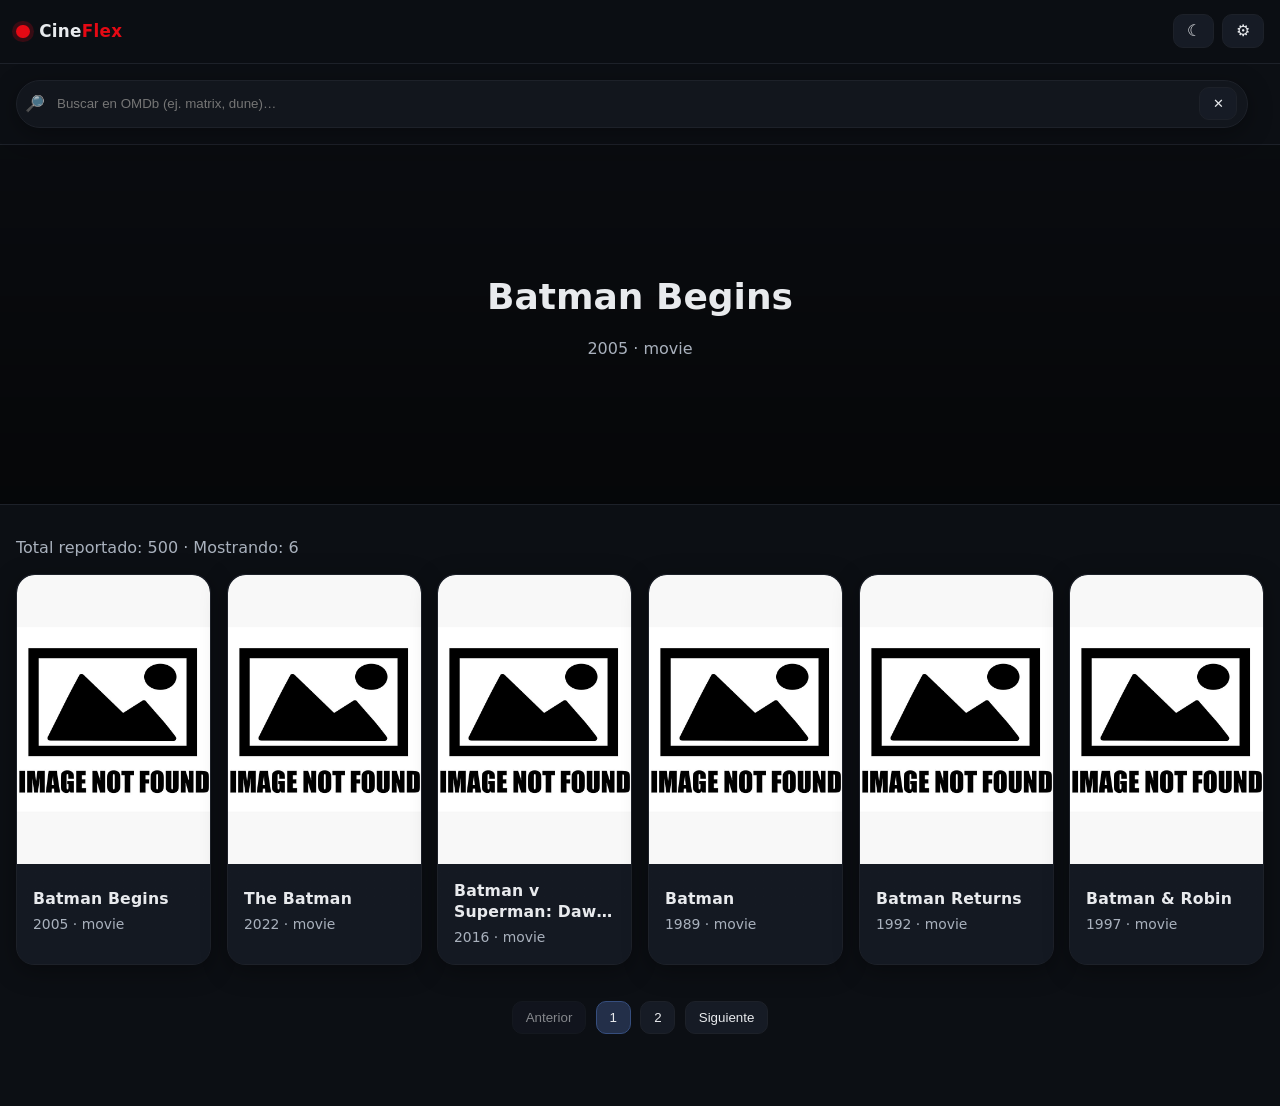
==== commit 2e5d3100: "style: Update CSS for compactness and improve readability; remove unused API mode toggle fix: Set de" ====
--- a/web-api-taller/index.html
+++ b/web-api-taller/index.html
@@ -38,13 +38,13 @@
     </form>
 
     <!-- Modo API -->
-    <div class="mode-group">
+    <!-- <div class="mode-group">
       <label class="switch">
         <input id="toggleMode" type="checkbox" />
         <span class="slider"></span>
       </label>
       <span class="switch-label">Usar API real</span>
-    </div>
+    </div> -->
   </nav>
 
   <!-- Modal de Configuración -->
@@ -60,7 +60,6 @@
         <button type="submit" id="saveSettings" class="btn primary">Guardar</button>
         <button type="button" id="closeSettings" class="btn">Cerrar</button>
       </div>
-      <p class="hint">La clave se guarda en este navegador (localStorage).</p>
     </form>
   </dialog>
 
--- a/web-api-taller/css/styles.css
+++ b/web-api-taller/css/styles.css
@@ -1,4 +1,8 @@
-/* --------- Tema (Light/Dark) con variables --------- */
+/* =======================
+   CINEFLEX · CSS compacto
+   ======================= */
+
+/* ---- Tokens ---- */
 :root {
   --radius: 14px;
   --transition: 200ms ease;
@@ -13,511 +17,145 @@
   --accent-2: #4c8bf5;
   --card: #141922;
   --chip: #161b25;
-  --shadow: 0 6px 24px rgba(0, 0, 0, .35);
+  --shadow: 0 6px 24px rgba(0,0,0,.35);
   --blur: saturate(1.2) blur(18px);
 }
 
-@media (prefers-color-scheme: light) {
-  html:not([data-theme="dark"]) {
-    --bg: #f7f8fb;
-    --bg-elev: #ffffff;
-    --fg: #0f1115;
-    --muted: #606770;
-    --line: #e6e8ef;
-    --accent: #e50914;
-    --accent-2: #316de0;
-    --card: #ffffff;
-    --chip: #f0f3f9;
-    --shadow: 0 8px 24px rgba(0, 0, 0, .08);
-    --blur: saturate(1.05) blur(14px);
-  }
+/* Único override de tema (eliminamos el @media duplicado) */
+html[data-theme="light"] {
+  --bg:#f7f8fb; --bg-elev:#fff; --fg:#0f1115; --muted:#606770; --line:#e6e8ef;
+  --accent:#e50914; --accent-2:#316de0; --card:#fff; --chip:#f0f3f9;
+  --shadow:0 8px 24px rgba(0,0,0,.08); --blur:saturate(1.05) blur(14px);
 }
 
-html[data-theme="light"] {
-  --bg: #f7f8fb;
-  --bg-elev: #ffffff;
-  --fg: #0f1115;
-  --muted: #606770;
-  --line: #e6e8ef;
-  --accent: #e50914;
-  --accent-2: #316de0;
-  --card: #ffffff;
-  --chip: #f0f3f9;
-  --shadow: 0 8px 24px rgba(0, 0, 0, .08);
-  --blur: saturate(1.05) blur(14px);
+/* ---- Reset mínimo ---- */
+*{box-sizing:border-box}
+html,body{height:100%}
+body{
+  margin:0;
+  font-family:ui-sans-serif,system-ui,-apple-system,Segoe UI,Roboto,Arial,"Noto Sans","Apple Color Emoji","Segoe UI Emoji";
+  background:var(--bg); color:var(--fg); line-height:1.35;
 }
 
-/* --------- Reset básico --------- */
-* {
-  box-sizing: border-box;
+/* ---- Utilidades compartidas ---- */
+:where(.btn,.icon-btn,.pagination button,.search .clear){
+  appearance:none; border:1px solid var(--line); background:var(--chip); color:var(--fg);
+  padding:.5rem .8rem; border-radius:10px; cursor:pointer;
+  transition:background var(--transition),transform var(--transition)
+}
+:where(.icon-btn,.pagination button):hover:not([disabled]){ transform:translateY(-1px) }
+.btn.primary{
+  background:color-mix(in lab,var(--accent-2) 20%,var(--chip));
+  border-color:color-mix(in lab,var(--accent-2) 45%,var(--line));
+}
+.muted{color:var(--muted)}
+.sr-only{position:absolute;width:1px;height:1px;padding:0;margin:-1px;overflow:hidden;clip:rect(0,0,0,0);white-space:nowrap;border:0}
+:where(button,[href],input,dialog,[tabindex]):focus-visible{outline:2px solid var(--accent-2); outline-offset:2px}
+
+/* ---- Header ---- */
+.site-header{
+  position:sticky; top:0; z-index:40; display:flex; align-items:center; justify-content:space-between; gap:.75rem;
+  padding:.9rem 1rem; background:color-mix(in lab,var(--bg) 88%,transparent); backdrop-filter:var(--blur); border-bottom:1px solid var(--line)
+}
+.brand{display:flex;align-items:center;gap:.6rem}
+.logo-dot{width:.85rem;height:.85rem;border-radius:999px;background:var(--accent);box-shadow:0 0 0 .25rem color-mix(in lab,var(--accent) 20%,transparent)}
+.logo{margin:0;font-size:1.05rem;letter-spacing:.3px;font-weight:700}
+.logo span{color:var(--accent)}
+.header-actions{display:flex;align-items:center;gap:.5rem}
+.icon.theme::before{content:"☾";display:block;font-size:1rem;line-height:1}
+html[data-theme="light"] .icon.theme::before{content:"☼"}
+.icon.gear::before{content:"⚙";display:block;font-size:1rem;line-height:1}
+
+/* ---- Controles superiores ---- */
+.top-controls{
+  display:grid; grid-template-columns:1fr auto; gap:.75rem 1rem; padding:1rem; border-bottom:1px solid var(--line); background:var(--bg)
+}
+.mode-group{display:flex;flex-wrap:wrap;align-items:center;justify-content:flex-end;gap:.5rem}
+.switch{position:relative;display:inline-block;width:46px;height:26px}
+.switch input{opacity:0;width:0;height:0}
+.slider{position:absolute;inset:0;cursor:pointer;background:#848b98;border-radius:999px;transition:background var(--transition)}
+.slider::before{content:"";position:absolute;height:20px;width:20px;left:3px;top:3px;background:#fff;border-radius:999px;transition:transform var(--transition)}
+.switch input:checked+.slider{background:var(--accent-2)}
+.switch input:checked+.slider::before{transform:translateX(20px)}
+.switch-label{color:var(--muted);font-size:.9rem}
+
+/* ---- Buscador ---- */
+.search{
+  display:grid;grid-template-columns:auto 1fr auto;align-items:center;gap:.5rem;
+  background:var(--bg-elev); border:1px solid var(--line); border-radius:999px;
+  padding:.4rem .6rem .4rem .5rem; min-width:min(36rem,100%); box-shadow:var(--shadow)
+}
+.search-icon{opacity:.8;font-size:1rem}
+.search input{background:transparent;border:0;color:var(--fg);outline:none;padding:.25rem;min-width:10rem}
+
+/* ---- Dialog de configuración ---- */
+.settings-dialog::backdrop{background:rgba(0,0,0,.5)}
+.settings-card{
+  width:min(480px,92vw); background:var(--bg-elev); color:var(--fg); border:1px solid var(--line);
+  border-radius:16px; padding:1rem 1rem 1.1rem; box-shadow:var(--shadow)
+}
+.settings-card h3{margin:0 0 .75rem}
+.field{display:grid;gap:.35rem;margin-bottom:.85rem}
+.field span{color:var(--muted);font-size:.9rem}
+.field input{background:var(--bg);color:var(--fg);border:1px solid var(--line);padding:.55rem .6rem;border-radius:10px;width:100%}
+.actions{display:flex;gap:.5rem;justify-content:flex-end;margin-top:.5rem}
+.hint{color:var(--muted);font-size:.85rem;margin:.6rem 0 0}
+
+/* ---- Hero ---- */
+.hero{
+  position:relative; min-height:clamp(180px,30vw,360px); display:grid; place-items:center; overflow:hidden;
+  border-bottom:1px solid var(--line); margin-bottom:.5rem
+}
+.hero-bg{
+  position:absolute; inset:0; background-size:cover; background-position:center;
+  filter:blur(18px) saturate(1.1) brightness(.65); transform:scale(1.1)
+}
+html[data-theme="light"] .hero-bg{filter:blur(16px) saturate(1.05) brightness(.95)}
+.hero-overlay{position:absolute;inset:0;background:linear-gradient(180deg,rgba(0,0,0,.25) 0%,rgba(0,0,0,.6) 100%);mix-blend-mode:multiply;pointer-events:none}
+html[data-theme="light"] .hero-overlay{background:linear-gradient(180deg,rgba(255,255,255,0) 0%,rgba(255,255,255,.6) 100%);mix-blend-mode:normal}
+.hero-content{position:relative;text-align:center;padding:2.5rem 1rem}
+.hero h2{margin:0;font-size:clamp(1.25rem,3.5vw,2.25rem)}
+
+/* ---- Contenido ---- */
+.container{padding:1rem 1rem 2.5rem;max-width:1400px;margin:0 auto}
+.stats{margin:.5rem 0 1rem;color:var(--muted)}
+
+/* ---- Grid catálogo ---- */
+.grid{
+  display:grid; gap:clamp(.75rem,2vw,1rem); grid-template-columns:repeat(auto-fill,minmax(190px,1fr));
+  align-items:stretch; margin-bottom:1rem
+}
+.card{
+  position:relative; background:var(--card); border:1px solid var(--line); border-radius:18px; overflow:hidden; box-shadow:var(--shadow);
+  transition:transform var(--transition), box-shadow var(--transition), border-color var(--transition);
+  display:flex; flex-direction:column; height:100%; will-change:transform
+}
+.card:hover{transform:translateY(-3px)}
+.card img{
+  width:100%; aspect-ratio:2/3; object-fit:cover; object-position:center top; background:#0b0d11; display:block;
+  border-top-left-radius:inherit; border-top-right-radius:inherit
+}
+.card .content{
+  margin-top:auto; padding:1rem 1rem 1.1rem; min-height:92px;
+  background:linear-gradient(180deg,color-mix(in lab,var(--card) 90%,transparent) 0%,var(--card) 100%)
+}
+.card h3{
+  margin:0 0 .35rem; font-size:.98rem; font-weight:700; letter-spacing:.2px;
+  display:-webkit-box; -webkit-line-clamp:2; -webkit-box-orient:vertical; overflow:hidden
+}
+.card p{margin:0;color:var(--muted);font-size:.87rem;white-space:nowrap;overflow:hidden;text-overflow:ellipsis}
+
+/* ---- Paginación ---- */
+.pagination{display:flex;gap:.6rem;align-items:center;justify-content:center;padding:1.25rem 0 2rem}
+.pagination button[disabled]{opacity:.55;cursor:not-allowed}
+.pagination .page-btn.active{
+  background:color-mix(in lab,var(--accent-2) 20%,var(--chip));
+  border-color:color-mix(in lab,var(--accent-2) 45%,var(--line))
 }
 
-html,
-body {
-  height: 100%;
+/* ---- Responsive ---- */
+@media (max-width:860px){
+  .top-controls{grid-template-columns:1fr}
+  .search{order:2}
+  .mode-group{order:3;justify-content:flex-start}
 }
-
-body {
-  margin: 0;
-  font-family: ui-sans-serif, system-ui, -apple-system, Segoe UI, Roboto, Arial, "Noto Sans", "Apple Color Emoji", "Segoe UI Emoji";
-  background: var(--bg);
-  color: var(--fg);
-  line-height: 1.35;
-}
-
-/* --------- Header --------- */
-.site-header {
-  position: sticky;
-  top: 0;
-  z-index: 40;
-  display: flex;
-  align-items: center;
-  justify-content: space-between;
-  gap: .75rem;
-  padding: .9rem 1rem;
-  background: color-mix(in lab, var(--bg) 88%, transparent);
-  backdrop-filter: var(--blur);
-  border-bottom: 1px solid var(--line);
-}
-
-.brand {
-  display: flex;
-  align-items: center;
-  gap: .6rem;
-}
-
-.logo-dot {
-  width: .85rem;
-  height: .85rem;
-  border-radius: 999px;
-  background: var(--accent);
-  box-shadow: 0 0 0 .25rem color-mix(in lab, var(--accent) 20%, transparent);
-}
-
-.logo {
-  margin: 0;
-  font-size: 1.05rem;
-  letter-spacing: .3px;
-  font-weight: 700;
-}
-
-.logo span {
-  color: var(--accent);
-}
-
-.header-actions {
-  display: flex;
-  align-items: center;
-  gap: .5rem;
-}
-
-.icon-btn {
-  background: var(--chip);
-  border: 1px solid var(--line);
-  border-radius: 10px;
-  padding: .5rem .65rem;
-  cursor: pointer;
-  transition: transform var(--transition), background var(--transition);
-}
-
-.icon-btn:hover {
-  transform: translateY(-1px);
-}
-
-/* icono tema */
-.icon.theme::before {
-  content: "☾";
-  display: block;
-  font-size: 1rem;
-  line-height: 1;
-}
-
-html[data-theme="light"] .icon.theme::before {
-  content: "☼";
-}
-
-/* Icono engranaje */
-.icon.gear::before {
-  content: "⚙";
-  display: block;
-  font-size: 1rem;
-  line-height: 1;
-}
-
-/* --------- Controles superiores --------- */
-.top-controls {
-  display: grid;
-  grid-template-columns: 1fr auto;
-  gap: .75rem 1rem;
-  padding: 1rem;
-  border-bottom: 1px solid var(--line);
-  background: var(--bg);
-}
-
-.mode-group {
-  display: flex;
-  flex-wrap: wrap;
-  align-items: center;
-  justify-content: flex-end;
-  gap: .5rem;
-}
-
-.switch {
-  position: relative;
-  display: inline-block;
-  width: 46px;
-  height: 26px;
-}
-
-.switch input {
-  opacity: 0;
-  width: 0;
-  height: 0;
-}
-
-.slider {
-  position: absolute;
-  inset: 0;
-  cursor: pointer;
-  background: #848b98;
-  border-radius: 999px;
-  transition: background var(--transition);
-}
-
-.slider::before {
-  content: "";
-  position: absolute;
-  height: 20px;
-  width: 20px;
-  left: 3px;
-  top: 3px;
-  background: white;
-  border-radius: 999px;
-  transition: transform var(--transition);
-}
-
-.switch input:checked+.slider {
-  background: var(--accent-2);
-}
-
-.switch input:checked+.slider::before {
-  transform: translateX(20px);
-}
-
-.switch-label {
-  color: var(--muted);
-  font-size: .9rem;
-}
-
-/* --------- Buscador --------- */
-.search {
-  display: grid;
-  grid-template-columns: auto 1fr auto;
-  align-items: center;
-  gap: .5rem;
-  background: var(--bg-elev);
-  border: 1px solid var(--line);
-  border-radius: 999px;
-  padding: .4rem .6rem .4rem .5rem;
-  min-width: min(36rem, 100%);
-  box-shadow: var(--shadow);
-}
-
-.search-icon {
-  opacity: .8;
-  font-size: 1rem;
-}
-
-.search input {
-  background: transparent;
-  border: 0;
-  color: var(--fg);
-  outline: none;
-  padding: .25rem .25rem;
-  min-width: 10rem;
-}
-
-.search .clear {
-  appearance: none;
-  border: 0;
-  background: var(--chip);
-  color: var(--fg);
-  border: 1px solid var(--line);
-  padding: .25rem .55rem;
-  border-radius: 999px;
-  cursor: pointer;
-  opacity: .85;
-}
-
-.search .clear:hover {
-  opacity: 1;
-}
-
-/* Dialog de Configuración */
-.settings-dialog::backdrop {
-  background: rgba(0, 0, 0, .5);
-}
-
-.settings-card {
-  width: min(480px, 92vw);
-  background: var(--bg-elev);
-  color: var(--fg);
-  border: 1px solid var(--line);
-  border-radius: 16px;
-  padding: 1rem 1rem 1.1rem;
-  box-shadow: var(--shadow);
-}
-
-.settings-card h3 {
-  margin: 0 0 .75rem 0;
-}
-
-.field {
-  display: grid;
-  gap: .35rem;
-  margin-bottom: .85rem;
-}
-
-.field span {
-  color: var(--muted);
-  font-size: .9rem;
-}
-
-.field input {
-  background: var(--bg);
-  color: var(--fg);
-  border: 1px solid var(--line);
-  padding: .55rem .6rem;
-  border-radius: 10px;
-  width: 100%;
-}
-
-.actions {
-  display: flex;
-  gap: .5rem;
-  justify-content: flex-end;
-  margin-top: .5rem;
-}
-
-.btn {
-  appearance: none;
-  border: 1px solid var(--line);
-  background: var(--chip);
-  color: var(--fg);
-  padding: .5rem .8rem;
-  border-radius: 10px;
-  cursor: pointer;
-}
-
-.btn.primary {
-  background: color-mix(in lab, var(--accent-2) 20%, var(--chip));
-  border-color: color-mix(in lab, var(--accent-2) 45%, var(--line));
-}
-
-.hint {
-  color: var(--muted);
-  font-size: .85rem;
-  margin: .6rem 0 0;
-}
-
-/* --------- Hero --------- */
-.hero {
-  position: relative;
-  min-height: clamp(180px, 30vw, 360px);
-  display: grid;
-  place-items: center;
-  overflow: hidden;
-  border-bottom: 1px solid var(--line);
-  margin-bottom: .5rem;
-}
-
-.hero-bg {
-  position: absolute;
-  inset: 0;
-  background-size: cover;
-  background-position: center;
-  filter: blur(18px) saturate(1.1) brightness(.65);
-  transform: scale(1.1);
-}
-
-html[data-theme="light"] .hero-bg {
-  filter: blur(16px) saturate(1.05) brightness(.95);
-}
-
-.hero-overlay {
-  position: absolute;
-  inset: 0;
-  background: linear-gradient(180deg, rgba(0, 0, 0, .25) 0%, rgba(0, 0, 0, .6) 100%);
-  mix-blend-mode: multiply;
-  pointer-events: none;
-}
-
-html[data-theme="light"] .hero-overlay {
-  background: linear-gradient(180deg, rgba(255, 255, 255, .0) 0%, rgba(255, 255, 255, .6) 100%);
-  mix-blend-mode: normal;
-}
-
-.hero-content {
-  position: relative;
-  text-align: center;
-  padding: 2.5rem 1rem;
-}
-
-.hero h2 {
-  margin: 0;
-  font-size: clamp(1.25rem, 3.5vw, 2.25rem);
-}
-
-.muted {
-  color: var(--muted);
-  margin-top: .35rem;
-}
-
-/* --------- Contenido --------- */
-.container {
-  padding: 1rem 1rem 2.5rem;
-  max-width: 1400px;
-  margin: 0 auto;
-}
-
-.stats {
-  margin: .5rem 0 1rem;
-  color: var(--muted);
-}
-
-/* --------- Grid estilo catálogo --------- */
-.grid {
-  display: grid;
-  gap: clamp(.75rem, 2vw, 1rem);
-  grid-template-columns: repeat(auto-fill, minmax(190px, 1fr));
-  align-items: stretch;
-  margin-bottom: 1rem;
-}
-
-.card {
-  position: relative;
-  background: var(--card);
-  border: 1px solid var(--line);
-  border-radius: 18px;
-  overflow: hidden;
-  box-shadow: var(--shadow);
-  transition: transform var(--transition), box-shadow var(--transition), border-color var(--transition);
-  display: flex;
-  flex-direction: column;
-  height: 100%;
-  will-change: transform;
-}
-
-.card:hover {
-  transform: translateY(-3px);
-}
-
-.card img {
-  width: 100%;
-  aspect-ratio: 2/3;
-  object-fit: cover;
-  object-position: center top;
-  background: #0b0d11;
-  display: block;
-  border-top-left-radius: inherit;
-  border-top-right-radius: inherit;
-}
-
-.card .content {
-  margin-top: auto;
-  padding: 1rem 1rem 1.1rem;
-  min-height: 92px;
-  background: linear-gradient(
-    180deg,
-    color-mix(in lab, var(--card) 90%, transparent) 0%,
-    var(--card) 100%
-  );
-}
-
-.card h3 {
-  margin: 0 0 .35rem;
-  font-size: .98rem;
-  font-weight: 700;
-  letter-spacing: .2px;
-  display: -webkit-box;
-  -webkit-line-clamp: 2;
-  -webkit-box-orient: vertical;
-  overflow: hidden;
-}
-
-.card p {
-  margin: 0;
-  color: var(--muted);
-  font-size: .87rem;
-  white-space: nowrap;
-  overflow: hidden;
-  text-overflow: ellipsis;
-}
-
-/* --------- Paginación --------- */
-.pagination {
-  display: flex;
-  gap: .6rem;
-  align-items: center;
-  justify-content: center;
-  padding: 1.25rem 0 2rem;
-}
-
-.pagination button {
-  background: var(--chip);
-  border: 1px solid var(--line);
-  color: var(--fg);
-  padding: .5rem .85rem;
-  border-radius: 10px;
-  cursor: pointer;
-  transition: background var(--transition), transform var(--transition);
-}
-
-.pagination button:hover:not([disabled]) {
-  transform: translateY(-1px);
-}
-
-.pagination button[disabled] {
-  opacity: .55;
-  cursor: not-allowed;
-}
-
-.pagination .page-btn.active {
-  background: color-mix(in lab, var(--accent-2) 20%, var(--chip));
-  border-color: color-mix(in lab, var(--accent-2) 45%, var(--line));
-}
-
-/* --------- Accesibilidad --------- */
-.sr-only {
-  position: absolute;
-  width: 1px;
-  height: 1px;
-  padding: 0;
-  margin: -1px;
-  overflow: hidden;
-  clip: rect(0, 0, 0, 0);
-  white-space: nowrap;
-  border: 0;
-}
-
-/* --------- Responsivo --------- */
-@media (max-width: 860px) {
-  .top-controls {
-    grid-template-columns: 1fr;
-  }
-
-  .search {
-    order: 2;
-  }
-
-  .mode-group {
-    order: 3;
-    justify-content: flex-start;
-  }
-}
-
-@media (max-width: 420px) {
-  .apikey {
-    width: 100%;
-  }
-}
